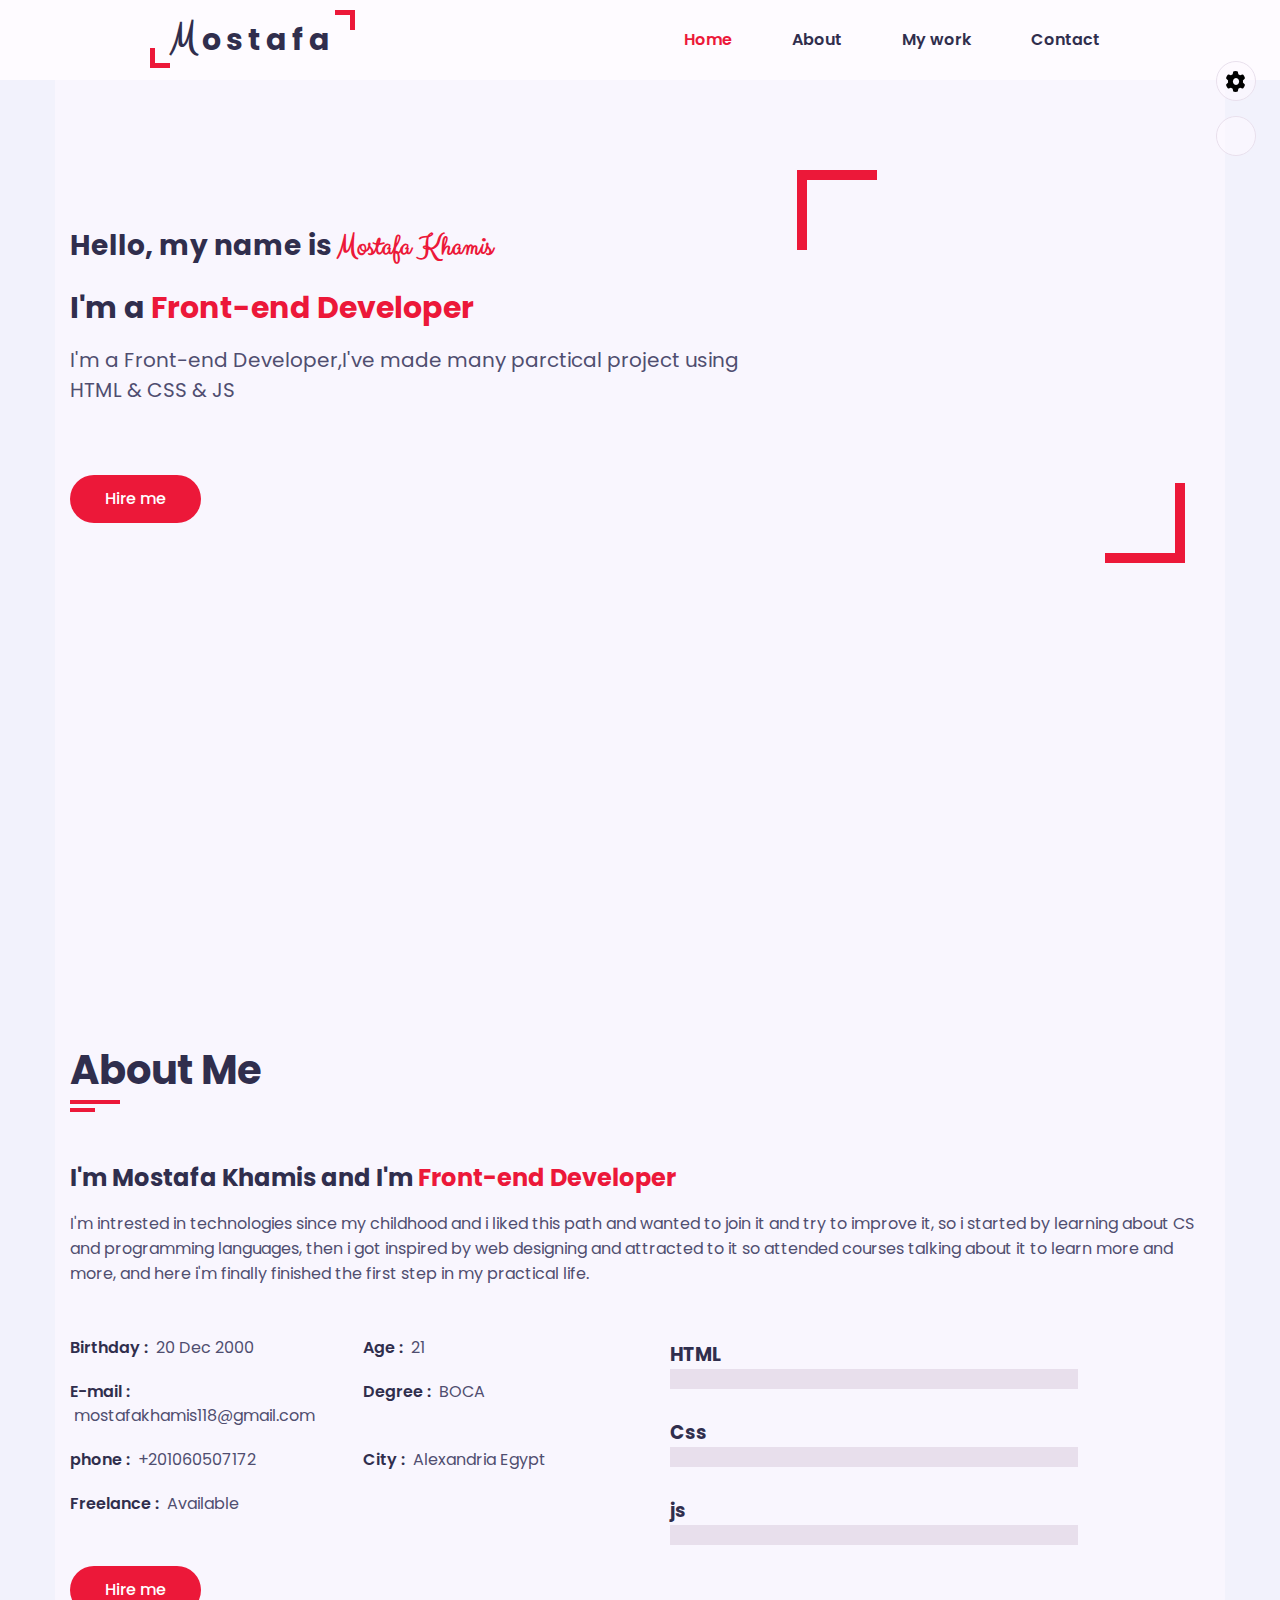
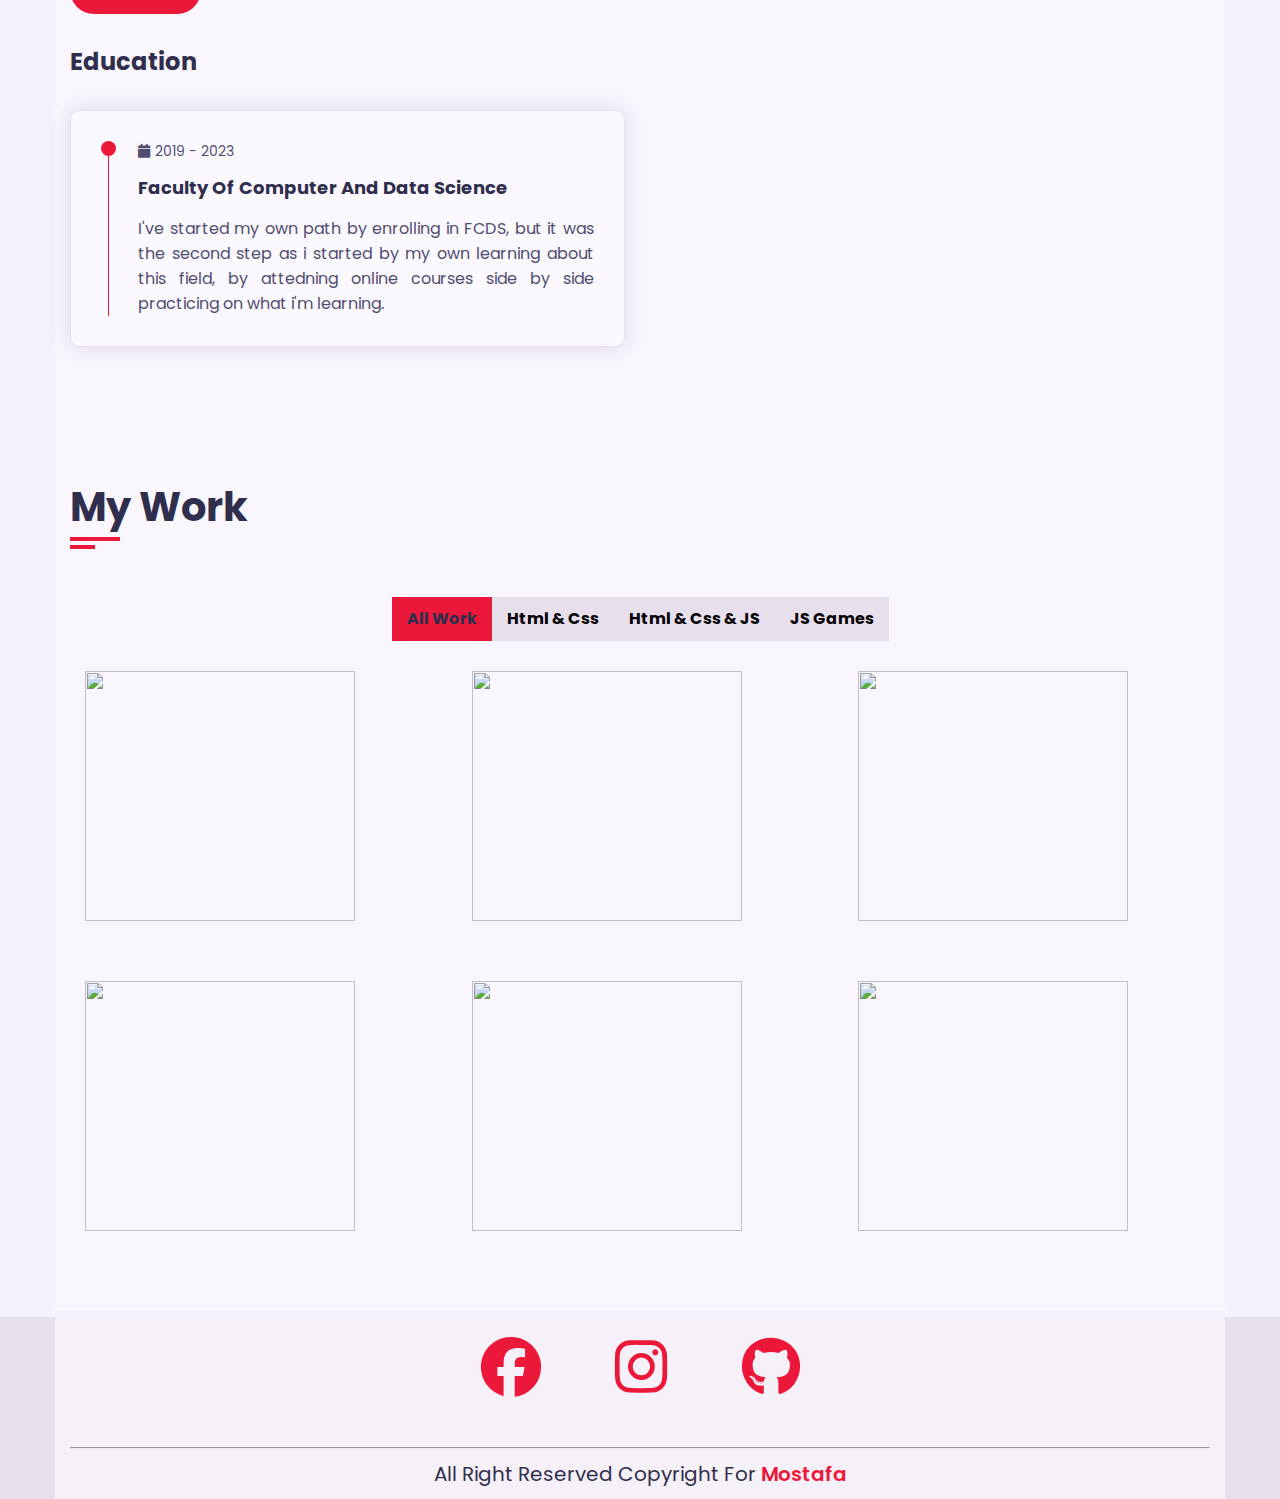
==== index.html @ 1dfb2560 "Upload the Design" ====
<!DOCTYPE html>
<html lang="en">

<head>
    <meta charset="UTF-8">
    <meta http-equiv="X-UA-Compatible" content="IE=edge">
    <meta name="viewport" content="width=device-width, initial-scale=1.0">
    <title>Mostafa Khamis</title>
    <link rel="stylesheet" href="css/all.min.css">
    <link rel="stylesheet" href="css/main.css">
    <link rel="stylesheet" href="css/normalize.css">
    <link rel="stylesheet" href="css/color-1.css" class="alternate-style" title="color-1" disabled>
    <link rel="stylesheet" href="css/color-2.css" class="alternate-style" title="color-2" disabled>
    <link rel="stylesheet" href="css/color-3.css" class="alternate-style" title="color-3" disabled>
    <link rel="stylesheet" href="css/color-4.css" class="alternate-style" title="color-4" disabled>
    <link rel="stylesheet" href="css/color-5.css" class="alternate-style" title="color-5" disabled>
    <link rel="stylesheet" href="https://cdnjs.cloudflare.com/ajax/libs/font-awesome/6.1.2/css/all.min.css">
</head>

<body>
    <div class="main-container">
        <div class="navbar">
            <div class="logo">
                <span class="logo-style"><span>M</span>ostafa</span>
            </div>

            <div class="icon"><i class="fa-solid fa-bars"></i></div>
            <div class="hold">
                <ul class="nav">
                    <li><a href="#home" class="active">Home</a></li>
                    <li><a href="#about">About</a></li>
                    <li><a href="#my-work">My work</a></li>
                    <li><a href="contact.html">Contact</a></li>
                </ul>
            </div>
        </div>
    </div>
    <div class="main-content">
        <div class="home section" id="home">
            <div class="container">
                <div class="row margin-70">
                    <div class="home-info padd-15">
                        <h3 class="hello ">Hello, my name is <span class="name">Mostafa Khamis</span></h3>
                        <h3 class="my-profession">I'm a <span class="typing">Front-end Developer</span></h3>
                        <p>I'm a Front-end Developer,I've made many parctical project using HTML & CSS & JS</p>
                        <a href="contact.html" class="btn hire-me">Hire me</a>
                    </div>
                    <div class="home-img">
                        <img class="shadow-dark" src="imgs/homedark (2).jpg" alt="">
                    </div>
                </div>
            </div>
        </div>
        <div class="about section" id='about'>
            <div class="container">
                <div class="row">
                    <div class="section-title padd-15">
                        <h2>About Me</h2>
                    </div>
                </div>
                <div class="row">
                    <div class="about-content padd-15">
                        <div class="row">
                            <div class="about-text padd-15">
                                <h3>I'm Mostafa Khamis and I'm <span>Front-end Developer</span></h3>
                                <p>I'm intrested in technologies since my childhood and i liked this path and wanted to join it and try to improve it, so i started by learning about CS and programming languages, then i got inspired by web designing and attracted
                                    to it so attended courses talking about it to learn more and more, and here i'm finally finished the first step in my practical life.</p>
                            </div>
                        </div>
                        <div class="row">
                            <div class="personal-info padd-15">
                                <div class="row">
                                    <div class="info-item padd-15">
                                        <p>Birthday : <span>20 Dec 2000</span></p>
                                    </div>
                                    <div class="info-item padd-15">
                                        <p>Age : <span>21</span></p>
                                    </div>
                                    <div class="info-item padd-15">
                                        <p>E-mail : <span>mostafakhamis118@gmail.com</span></p>
                                    </div>
                                    <div class="info-item padd-15">
                                        <p>Degree : <span>BOCA</span></p>
                                    </div>
                                    <div class="info-item padd-15">
                                        <p>phone : <span>+201060507172</span></p>
                                    </div>
                                    <div class="info-item padd-15">
                                        <p>City : <span>Alexandria Egypt</span></p>
                                    </div>
                                    <div class="info-item padd-15">
                                        <p>Freelance : <span>Available</span></p>
                                    </div>
                                </div>
                                <div class="row">
                                    <div class="buttons padd-15">
                                        <a href="contact.html" class="btn hire-me">Hire me</a>
                                    </div>
                                </div>
                            </div>
                            <div class="skills padd-15">
                                <div class="skill">
                                    <h3>HTML </h3>
                                    <div class="the-progress">
                                        <span style="width:0" data-width="100%"></span>
                                    </div>
                                </div>
                                <div class="skill">
                                    <h3>Css </h3>
                                    <div class="the-progress">
                                        <span style="width:0" data-width="100%"></span>
                                    </div>
                                </div>
                                <div class="skill">
                                    <h3>js </h3>
                                    <div class="the-progress">
                                        <span style="width:0" data-width="100%"></span>
                                    </div>
                                </div>
                            </div>
                        </div>
                        <div class="row">
                            <div class="education padd-15">
                                <h3 class="title">Education</h3>
                                <div class="row">
                                    <div class="timeline-box padd-15">
                                        <div class="timeline shadow-dark">
                                            <div class="timeline-item">
                                                <div class="circle-dot"></div>
                                                <h3 class="timeline-date">
                                                    <i class="fa fa-calendar"></i>2019 - 2023
                                                    <h4 class="timeline-title">Faculty of Computer and Data Science</h4>
                                                    <p class="timeline-text">I've started my own path by enrolling in FCDS, but it was the second step as i started by my own learning about this field, by attedning online courses side by side practicing on what i'm learning.
                                                    </p>
                                                </h3>
                                            </div>
                                        </div>
                                    </div>
                                </div>
                            </div>
                        </div>
                    </div>
                </div>
            </div>
        </div>
        <div class="work section" id="my-work">
            <div class="container">
                <div class="row">
                    <div class="section-title padd-15">
                        <h2>My Work</h2>
                    </div>
                </div>
                <ul class="switcher">
                    <li class="active" data-cat=".all">All Work</li>
                    <li data-cat=".html-css">Html & Css</li>
                    <li data-cat=".js">Html & Css & JS</li>
                    <li data-cat=".game">JS Games</li>
                </ul>
                <div class="gallery">
                    <a href="https://mostafa-khamis.github.io/Leon-template/"><img class="all html-css" src="imgs/leon.jpg" alt="" data-name="leon" /></a>
                    <a href="https://mostafa-khamis.github.io/Kasper-template/"><img class="all html-css" src="imgs/kasper.jpg" alt="" data-name="kasper" /></a>
                    <a href="https://mostafa-khamis.github.io/Elzero-template/"><img class="all js" src="imgs/elzero.jpg" alt="" data-name="elzero" /></a>
                    <a href="https://mostafa-khamis.github.io/hang-game/"><img class="all game" src="imgs/hangman.jpg" alt="" data-name="hangman" /></a>
                    <a href="https://mostafa-khamis.github.io/memory-game/"><img class="all game" src="imgs/memory.jpg" alt="" data-name="memory" /></a>
                    <a href="https://mostafa-khamis.github.io/todo-list/"><img class="all js" src="imgs/todo list.jpg" alt="" data-name="todo" /></a>
                </div>
            </div>
        </div>
        <div class="footer ">
            <div class="container">
                <div class="row">
                    <div class="contact-info-item">
                        <div class="icon">
                            <a href="https://www.facebook.com/mostafa.khamis.37454"><i class="fa-brands fa-facebook"></i></a>
                            <a href="https://www.instagram.com/mostafa_khamis_74/"><i class="fa-brands fa-instagram"></i></a>
                            <a href="https://github.com/mostafa-khamis"><i class="fa-brands fa-github"></i></a>
                        </div>

                    </div>
                </div>
                <hr>
                <p>All Right Reserved Copyright For <span><span>Mostafa</span></p>
            </div>
        </div>
    </div>
    <div class="style-switcher">
        <div class="style-switcher-toggler s-icon">
            <i class="fas fa-cog fa-spin"></i>
        </div>
        <div class="day-night s-icon">
            <i class="fas "></i>
        </div>
        <h4>Theme Colors</h4>
        <div class="colors">
            <span class="color-1" onclick="setActiveStyle('color-1')"></span>
            <span class="color-2" onclick="setActiveStyle('color-2')"></span>
            <span class="color-3" onclick="setActiveStyle('color-3')"></span>
            <span class="color-4" onclick="setActiveStyle('color-4')"></span>
            <span class="color-5" onclick="setActiveStyle('color-5')"></span>
        </div>
    </div>
</body>
<script src="js.js"></script>
<script src="https://cdnjs.cloudflare.com/ajax/libs/typed.js/2.0.12/typed.min.js" referrerpolicy="no-referrer"></script>

</html>
---- css/main.css ----
@import url('https://fonts.googleapis.com/css2?family=Clicker+Script&family=Poppins:wght@200;300;400;500;600;700&display=swap');
* {
    -webkit-box-sizing: border-box;
    -moz-box-sizing: border-box;
    box-sizing: border-box;
    margin: 0;
    padding: 0;
    outline: none;
}

:root {
    --bg-black-900: #f2f2fc;
    --bg-black-100: #fdf9ffa3;
    --bg-black-50: #e8dfec;
    --txt-black-900: #302e4d;
    --txt-black-700: #504e70;
    --skin-color: #ec1839;
}

html {
    scroll-behavior: smooth;
}

body.dark {
    --bg-black-900: #151515;
    --bg-black-100: #222222;
    --bg-black-50: #393939;
    --txt-black-900: #ffffff;
    --txt-black-700: #e9e9e9;
}

body {
    font-family: "poppins", sans-serif;
    margin: 0;
    padding: 0;
    line-height: 1.5;
    font-size: 16px;
}

.container {
    padding-left: 15px;
    padding-right: 15px;
    margin-left: auto;
    margin-right: auto;
    background-color: var(--bg-black-100);
}

::before,
::after {
    box-sizing: border-box;
}

a {
    text-decoration: none;
}

ul {
    list-style: none;
    margin: 0;
    padding: 0;
}

@media (min-width: 768px) {
    .container {
        width: 750px;
    }
}

@media (min-width: 992px) {
    .container {
        width: 970px;
    }
}

@media (min-width: 1200px) {
    .container {
        width: 1170px;
    }
}

.row {
    display: flex;
    flex-wrap: wrap;
    margin-left: -15px;
    margin-right: -15px;
    position: relative;
}

.padd-15 {
    padding-left: 15px;
    padding-right: 15px;
}

.margin-70 {
    margin-top: 70px;
}

.section {
    background-color: var(--bg-black-900);
    min-height: 100vh;
}

.section .container {
    padding-top: 60px;
    padding-bottom: 70px;
}

.section-title {
    flex: 0 0 100%;
    max-width: 100%;
    margin-bottom: 60px;
}

.section-title h2 {
    font-size: 40px;
    color: var(--txt-black-900);
    font-weight: 700;
    position: relative;
}

.section-title h2::before {
    content: '';
    height: 4px;
    width: 50px;
    background-color: var(--skin-color);
    position: absolute;
    top: 100%;
    left: 0;
}

.section-title h2::after {
    content: '';
    height: 4px;
    width: 25px;
    background-color: var(--skin-color);
    position: absolute;
    top: 100%;
    left: 0;
    margin-top: 8px;
}

.btn {
    font-size: 16px;
    font-weight: 500;
    padding: 12px 35px;
    color: white;
    border-radius: 40px;
    display: inline-block;
    white-space: nowrap;
    background-color: var(--skin-color);
    transition: all .3s ease;
    border: none;
}

.btn:hover {
    transform: scale(1.05);
}

.shadow-dark {
    box-shadow: 0 0 20px rgba(48, 46, 77, .15);
}


/* main-container */

.main-container .navbar {
    display: flex;
    background-color: var(--bg-black-100);
    width: 100%;
    justify-content: space-around;
}

.main-container .navbar .hold {
    margin: auto 0;
}

.main-container .navbar .nav {
    display: flex;
    margin: 10px;
}

.main-container .navbar .nav li {
    margin: auto;
}

.main-container .navbar .nav li a {
    margin: 0 15px;
    font-size: 16px;
    font-weight: 600;
    transition: .3s;
    color: var(--txt-black-900);
    padding: 5px 15px;
    border-bottom: 0px;
}

.navbar .icon {
    display: none;
}

.main-container .navbar .nav li a:hover {
    color: var(--skin-color);
}

.main-container .navbar .nav li a.active {
    color: var(--skin-color);
}

.main-container .logo {
    margin: 10px;
}

.main-container .logo .logo-style {
    color: var(--txt-black-900);
    font-weight: 700;
    padding: 15px 20px;
    font-size: 30px;
    letter-spacing: 5px;
    position: relative;
}

.main-container .logo .logo-style span {
    font-family: 'Clicker Script';
    font-size: 40px;
}

.main-container .logo .logo-style::before {
    content: '';
    position: absolute;
    width: 20px;
    height: 20px;
    border-bottom: 5px solid var(--skin-color);
    border-left: 5px solid var(--skin-color);
    bottom: 8px;
    left: 0;
}

.main-container .logo .logo-style::after {
    content: '';
    position: absolute;
    width: 20px;
    height: 20px;
    border-top: 5px solid var(--skin-color);
    border-right: 5px solid var(--skin-color);
    top: 8 px;
    right: 0;
}

.main-container .nav-toggler {
    height: 40px;
    width: 45px;
    border: 1px solid var(--bg-black-50);
    position: fixed;
    left: 300px;
    top: 20px;
    border-radius: 5px;
    background-color: var(--bg-black-100);
    display: none;
    justify-content: center;
    align-items: center;
}

.main-container .nav-toggler span {
    height: 2px;
    width: 18px;
    background-color: var(--skin-color);
    display: inline-block;
    position: relative;
}

.main-container .nav-toggler span::before {
    content: '';
    position: absolute;
    height: 2px;
    width: 18px;
    background-color: var(--skin-color);
    top: -6px;
    left: 0;
}

.main-container .nav-toggler span::after {
    content: '';
    position: absolute;
    height: 2px;
    width: 18px;
    background-color: var(--skin-color);
    top: 6px;
    left: 0;
}


/* home */

.home {
    min-height: 100vh;
    display: flex;
    color: var(--txt-black-900);
}

.home .home-info {
    flex: 0 0 60%;
    max-width: 60%;
}

h3.hello {
    font-size: 28px;
    margin: 15px 0;
}

h3.hello span {
    font-family: 'Clicker script';
    font-size: 30px;
    font-weight: 700;
    color: var(--skin-color);
}

h3.my-profession {
    font-size: 30px;
    margin: 15px 0;
}

.typing {
    color: var(--skin-color);
}

.home-info p {
    margin-bottom: 70px;
    font-size: 20px;
    color: var(--txt-black-700);
}

.home .home-img {
    flex: 0 0 40%;
    max-width: 40%;
    text-align: center;
    position: relative;
}

.home-img::after {
    content: '';
    position: absolute;
    width: 80px;
    height: 80px;
    border-bottom: 10px solid var(--skin-color);
    border-right: 10px solid var(--skin-color);
    bottom: -40px;
    right: 40px;
}

.home-img::before {
    content: '';
    position: absolute;
    width: 80px;
    height: 80px;
    border-top: 10px solid var(--skin-color);
    border-left: 10px solid var(--skin-color);
    top: -40px;
    left: 40px;
}

.home .home-img img {
    margin: auto;
    border-radius: 5px;
    height: 400px;
}


/* About */

.about .about-content {
    flex: 0 0 100%;
    max-width: 100%;
}

.about .about-content .about-text {
    flex: 0 0 100%;
    max-width: 100%;
}

.about .about-content .about-text h3 {
    font-size: 24px;
    margin-bottom: 15px;
    font-weight: 700;
    color: var(--txt-black-900);
}

.about .about-content .about-text h3 span {
    color: var(--skin-color);
}

.about .about-content .about-text p {
    font-size: 16px;
    line-height: 25px;
    color: var(--txt-black-700);
}

.about .about-content .personal-info {
    flex: 0 0 60%;
    max-width: 50%;
    margin-top: 40px;
}

.about .about-content .personal-info .info-item {
    flex: 0 0 50%;
    max-width: 50%;
}

.about .about-content .personal-info .info-item p {
    font-weight: 600;
    padding: 10px 0;
    font-size: 16px;
    color: var(--txt-black-900);
    border-bottom: 1 solid var(--bg-black-50);
}

.about .about-content .personal-info .info-item p span {
    font-weight: 400;
    color: var(--txt-black-700);
    margin-left: 4px;
    display: inline-block;
}

.about .about-content .personal-info .buttons {
    margin-top: 30px;
}

.about .about-content .personal-info .buttons .btn {
    margin-right: 15px;
    margin-top: 10px;
}

.about .about-content .skills {
    flex: 0 0 40%;
    max-width: 40%;
    margin-top: 40px;
}

.about .about-content .skills {
    flex: 1;
}

.about .about-content .skills .skill {
    padding: 15px;
    position: relative;
}

.about .about-content .skills .skill h3 {
    display: flex;
    justify-content: space-between;
    align-items: center;
    color: var(--txt-black-900);
}

.about .about-content .skills .skill h3 span {
    position: absolute;
    right: 16px;
    border: 1px solid #ccc;
    font-size: 15px;
    padding: 1px 2px;
    border-radius: 5px;
    color: var(--txt-black-700);
}

.about .about-content .skills .skill .the-progress {
    width: 100%;
    height: 20px;
    background-color: #eee;
    background-color: var(--bg-black-50);
}

.about .about-content .skills .skill .the-progress span {
    display: block;
    background-color: var(--skin-color);
    height: 20px;
    transition: .7s;
}

.about .about-content .education,
.about .about-content .experience {
    flex: 0 0 50%;
    max-width: 50%;
    margin-top: 30px;
}

.about .about-content h3.title {
    font-size: 24px;
    margin-bottom: 30px;
    font-weight: 700;
    color: var(--txt-black-900);
}

.about .about-content .timeline-box {
    flex: 0 0 100%;
    max-width: 100%;
}

.about .about-content .timeline {
    background-color: var(--bg-black-100);
    padding: 30px;
    border: 1px solid var(--bg-black-50);
    width: 100%;
    position: relative;
    border-radius: 10px;
}

.about .about-content .timeline .timeline-item {
    position: relative;
    padding-left: 37px;
    padding-bottom: 50px;
}

.about .about-content .timeline .timeline-item:last-child {
    padding-bottom: 0;
}

.about .about-content .timeline .timeline-item::before {
    content: '';
    width: 1px;
    position: absolute;
    height: 100%;
    left: 7px;
    top: 0;
    background-color: var(--skin-color);
}

.about .about-content .timeline .circle-dot {
    position: absolute;
    left: 0;
    top: 0;
    height: 15px;
    width: 15px;
    border-radius: 50%;
    background-color: var(--skin-color);
}

.about .about-content .timeline .timeline-date {
    font-weight: 400;
    font-size: 14px;
    margin-bottom: 12px;
    color: var(--txt-black-700);
}

.about .about-content .timeline .timeline-date .fa {
    margin-right: 5px;
}

.about .about-content .timeline .timeline-title {
    font-weight: 700;
    font-size: 18px;
    margin-bottom: 15px;
    text-transform: capitalize;
    color: var(--txt-black-900);
}

.about .about-content .timeline .timeline-text {
    line-height: 25px;
    font-size: 16px;
    color: var(--txt-black-700);
    text-align: justify;
}


/* work */

.work .container .switcher {
    display: flex;
    justify-content: center;
    list-style: none;
    padding: 0;
}

.work .container .switcher li {
    padding: 10px 15px;
    font-weight: bold;
    cursor: pointer;
    background-color: var(--bg-black-50);
    min-width: 88px;
    text-align: center;
    transition: 0.2s;
}

.work .container .switcher li.active,
.work .container .switcher li:hover {
    background-color: var(--skin-color);
    color: var(--txt-black-900);
}

.work .container .gallery {
    display: grid;
    grid-template-columns: repeat(auto-fill, minmax(300px, 1fr));
    gap: 20px;
}

.work .container .gallery img {
    margin-bottom: 10px;
    transition: 0.3s;
    margin-left: 15px;
    margin-right: 15px;
    width: 270px;
    margin-top: 30px;
    height: 250px;
}

.work .container .gallery img:hover {
    transform: scale(1.2);
}


/* footer */

.footer {
    background-color: var(--bg-black-50);
}

.footer .contact-info-item {
    margin: 0 auto;
}

.footer i {
    font-size: 60px;
    margin: 20px 35px;
    color: var(--skin-color);
}

hr {
    margin-top: 30px;
}

.footer p {
    text-align: center;
    font-size: 20px;
    font-weight: 400;
    color: var(--txt-black-900);
    padding: 10px;
}

.footer p span {
    color: var(--skin-color);
    font-weight: 600;
}


/* contact */

.contact .icon {
    display: grid;
    grid-template-columns: repeat(auto-fill, minmax(350px, 1fr));
}

.contact .icon .background {
    display: flex;
    justify-content: center;
    align-items: center;
    backdrop-filter: blur(5px);
    user-select: none;
    position: relative;
    height: 44vh;
}

.contact .icon .background:hover a img {
    transform: rotate(10deg);
}

.contact .icon .box1 {
    background-color: #4267B2;
    opacity: .8;
}

.contact .icon .box1 i {
    color: #4267B2;
}

.contact .icon .box2 {
    background-color: #f407ad;
    opacity: .8;
}

.contact .icon .box2 i {
    color: #f407ad;
}

.contact .icon .box3 {
    background-color: #0b051d;
    opacity: .8;
}

.contact .icon .box3 i {
    color: #0b051d;
}

.contact .icon .box4 {
    background-color: #005b8e;
    opacity: .8;
}

.contact .icon .box4 i {
    color: #005b8e;
}

.contact .icon .box5 {
    background-color: #00b950b3;
    opacity: .8;
}

.contact .icon .box5 i {
    color: #00b950b3;
}

.contact .icon .box6 {
    background-color: #0082beb3;
    opacity: .8;
}

.contact .icon .box6 i {
    color: #0082beb3;
}

.contact .icon a img {
    width: 100px;
    cursor: pointer;
    transition: 0.5s;
}


/* media */

@media (max-width: 1199px) {
    .home-img::after {
        right: 0;
    }
    .home-img::before {
        left: 0;
    }
}

@media (max-width: 991px) {
    .home-img {
        display: none;
    }
    .home .home-info {
        flex: 0 0 100%;
        max-width: 100%;
    }
    .main-container .navbar .nav li a {
        padding: 0;
    }
    .home {
        min-height: 40vh;
    }
}

@media (max-width: 767px) {
    .about .about-content .experience,
    .about .about-content .education,
    .about .about-content .personal-info,
    .about .about-content .skills {
        flex: 0 0 100%;
        max-width: 100%;
    }
    .main-container .navbar .hold .nav {
        position: absolute;
        display: flex;
        flex-direction: column;
        right: 60px;
        top: 16px;
        background-color: var(--bg-black-50);
        width: 200px;
        height: 250px;
        transform: translateX(-400%);
        transition: .3s;
        z-index: 20;
    }
    .main-container .navbar .hold .nav::before {
        content: "";
        top: 0px;
        border-width: 10px;
        border-style: solid;
        border-color: transparent transparent transparent var(--bg-black-50);
        position: absolute;
        right: -20px;
    }
    .main-container .navbar .hold .nav.open {
        transform: translateX(0);
    }
    .main-container .navbar .nav {
        position: absolute;
        display: flex;
        flex-direction: column;
        right: 60px;
        top: 16px;
        background-color: var(--bg-black-50);
        width: 200px;
        height: 100px;
        transform: translateX(-400%);
        transition: .3s;
        z-index: 20;
    }
    .main-container .navbar .nav::before {
        content: "";
        top: 0px;
        border-width: 10px;
        border-style: solid;
        border-color: transparent transparent transparent var(--bg-black-50);
        position: absolute;
        right: -20px;
    }
    .main-container .navbar .nav.open {
        transform: translateX(0);
    }
    .navbar .icon {
        display: block;
        font-size: 25px;
        padding: 18px;
        position: absolute;
        right: 15px;
        cursor: pointer;
    }
    .main-container .navbar {
        justify-content: flex-start;
    }
    .work .container .gallery a {
        margin: auto;
    }
    .footer i {
        font-size: 50px;
        margin: 20px 25px;
    }
}

.style-switcher {
    position: fixed;
    right: 0;
    top: 60px;
    padding: 15px;
    width: 200px;
    border: 1px solid var(--bg-black-50);
    background-color: var(--bg-black-100);
    z-index: 20;
    border-radius: 5px;
    transition: all .3s ease;
    transform: translateX(100%);
}

.style-switcher.open {
    transform: translateX(-25px);
}

.style-switcher .s-icon {
    position: absolute;
    height: 40px;
    width: 40px;
    text-align: center;
    font-size: 20px;
    background: var(--bg-black-100);
    color: var(--text-black-900);
    right: 100%;
    margin-right: 25px;
    border: 1px solid var(--bg-black-50);
    cursor: pointer;
    transition: all .3s ease;
    border-radius: 50%;
}

.style-switcher .style-switcher-toggler {
    top: 0;
}

.style-switcher .s-icon i {
    line-height: 40px;
}

.style-switcher .day-night {
    top: 55px;
}

.style-switcher h4 {
    margin: 0 0 10px;
    color: var(--text-black-700);
    font-size: 16px;
    font-weight: 600px;
    text-transform: capitalize;
}

.style-switcher .colors {
    display: flex;
    justify-content: space-between;
    flex-wrap: wrap;
}

.style-switcher .colors span {
    display: inline-block;
    height: 30px;
    width: 30px;
    border-radius: 50%;
}

.style-switcher .color-1 {
    background-color: #ec1839;
}

.style-switcher .color-2 {
    background-color: #fa5b0f;
}

.style-switcher .color-3 {
    background-color: #37b182;
}

.style-switcher .color-4 {
    background-color: #1854b4;
}

.style-switcher .color-5 {
    background-color: #f021b2;
}
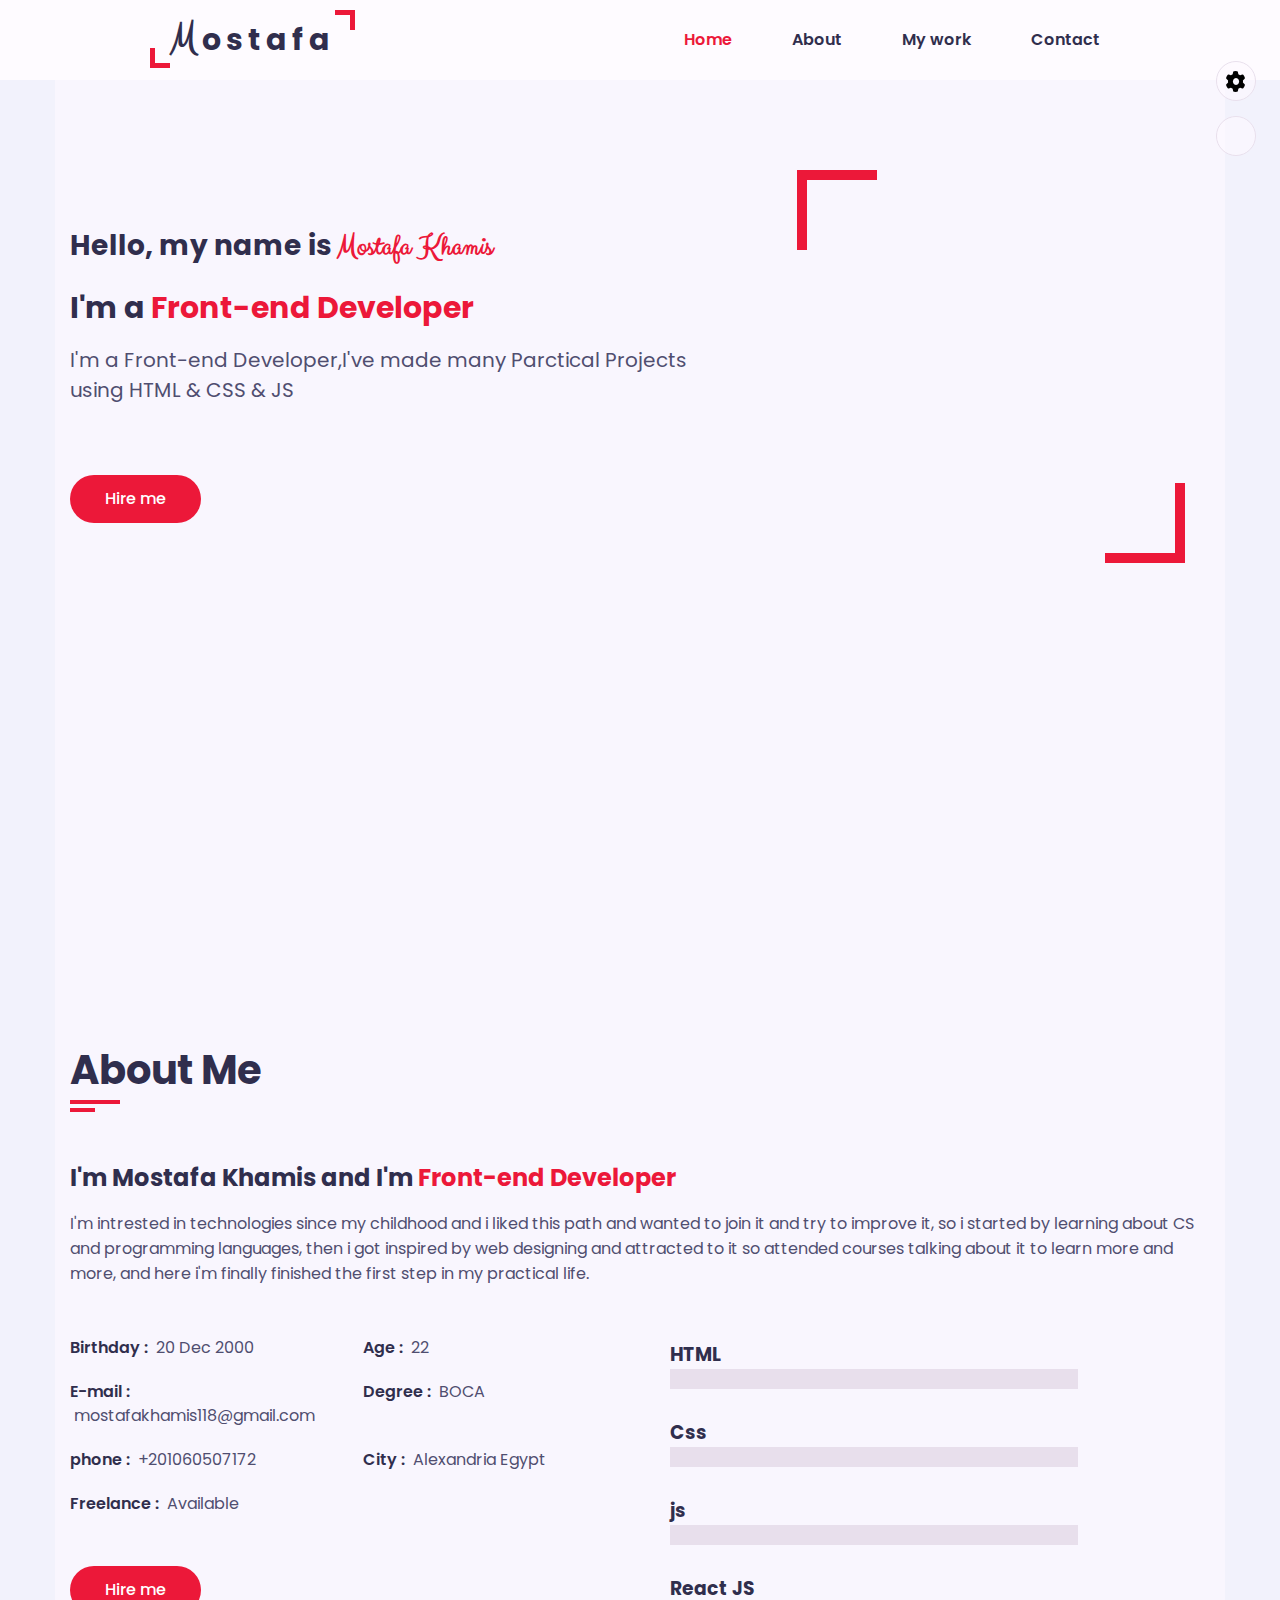
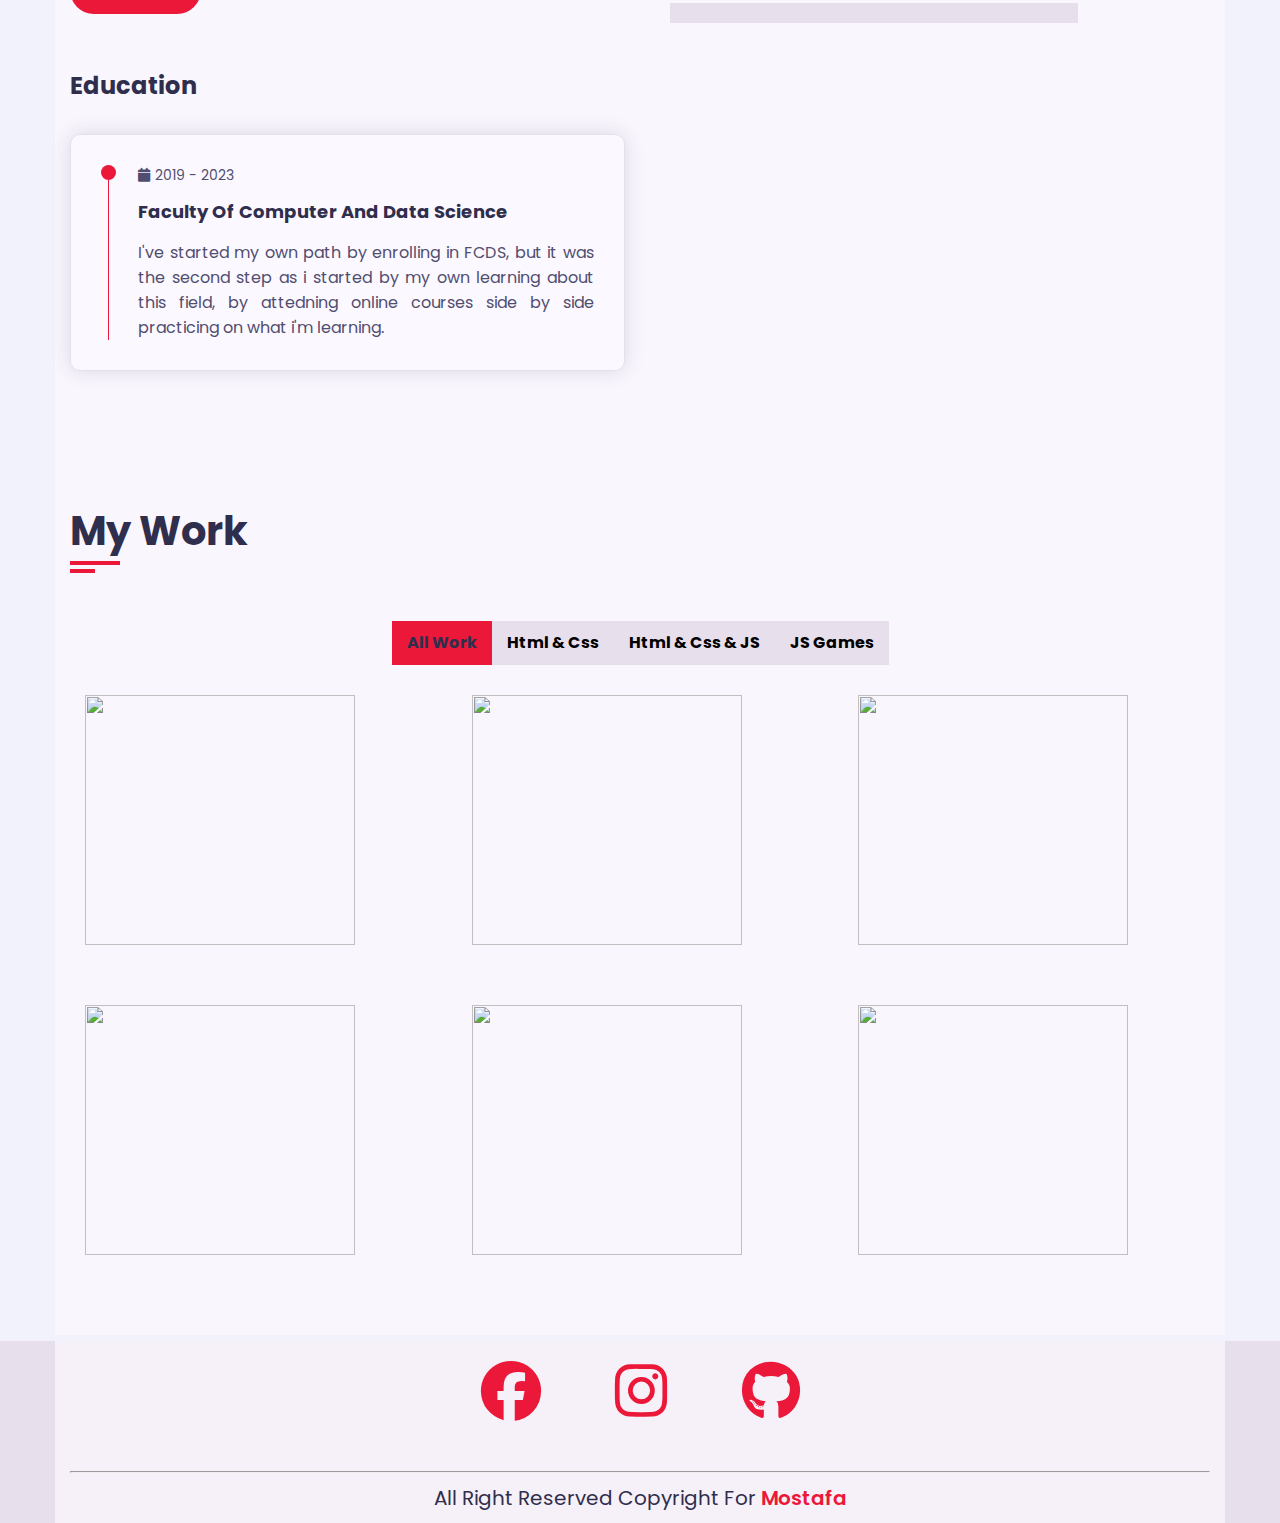
==== commit 5c4e99ba: "Upload the Design" ====
--- a/index.html
+++ b/index.html
@@ -42,7 +42,7 @@
                     <div class="home-info padd-15">
                         <h3 class="hello ">Hello, my name is <span class="name">Mostafa Khamis</span></h3>
                         <h3 class="my-profession">I'm a <span class="typing">Front-end Developer</span></h3>
-                        <p>I'm a Front-end Developer,I've made many parctical project using HTML & CSS & JS</p>
+                        <p>I'm a Front-end Developer,I've made many Parctical Projects using HTML & CSS & JS</p>
                         <a href="contact.html" class="btn hire-me">Hire me</a>
                     </div>
                     <div class="home-img">
@@ -74,7 +74,7 @@
                                         <p>Birthday : <span>20 Dec 2000</span></p>
                                     </div>
                                     <div class="info-item padd-15">
-                                        <p>Age : <span>21</span></p>
+                                        <p>Age : <span>22</span></p>
                                     </div>
                                     <div class="info-item padd-15">
                                         <p>E-mail : <span>mostafakhamis118@gmail.com</span></p>
@@ -113,6 +113,12 @@
                                 </div>
                                 <div class="skill">
                                     <h3>js </h3>
+                                    <div class="the-progress">
+                                        <span style="width:0" data-width="100%"></span>
+                                    </div>
+                                </div>
+                                <div class="skill">
+                                    <h3>React JS </h3>
                                     <div class="the-progress">
                                         <span style="width:0" data-width="100%"></span>
                                     </div>
